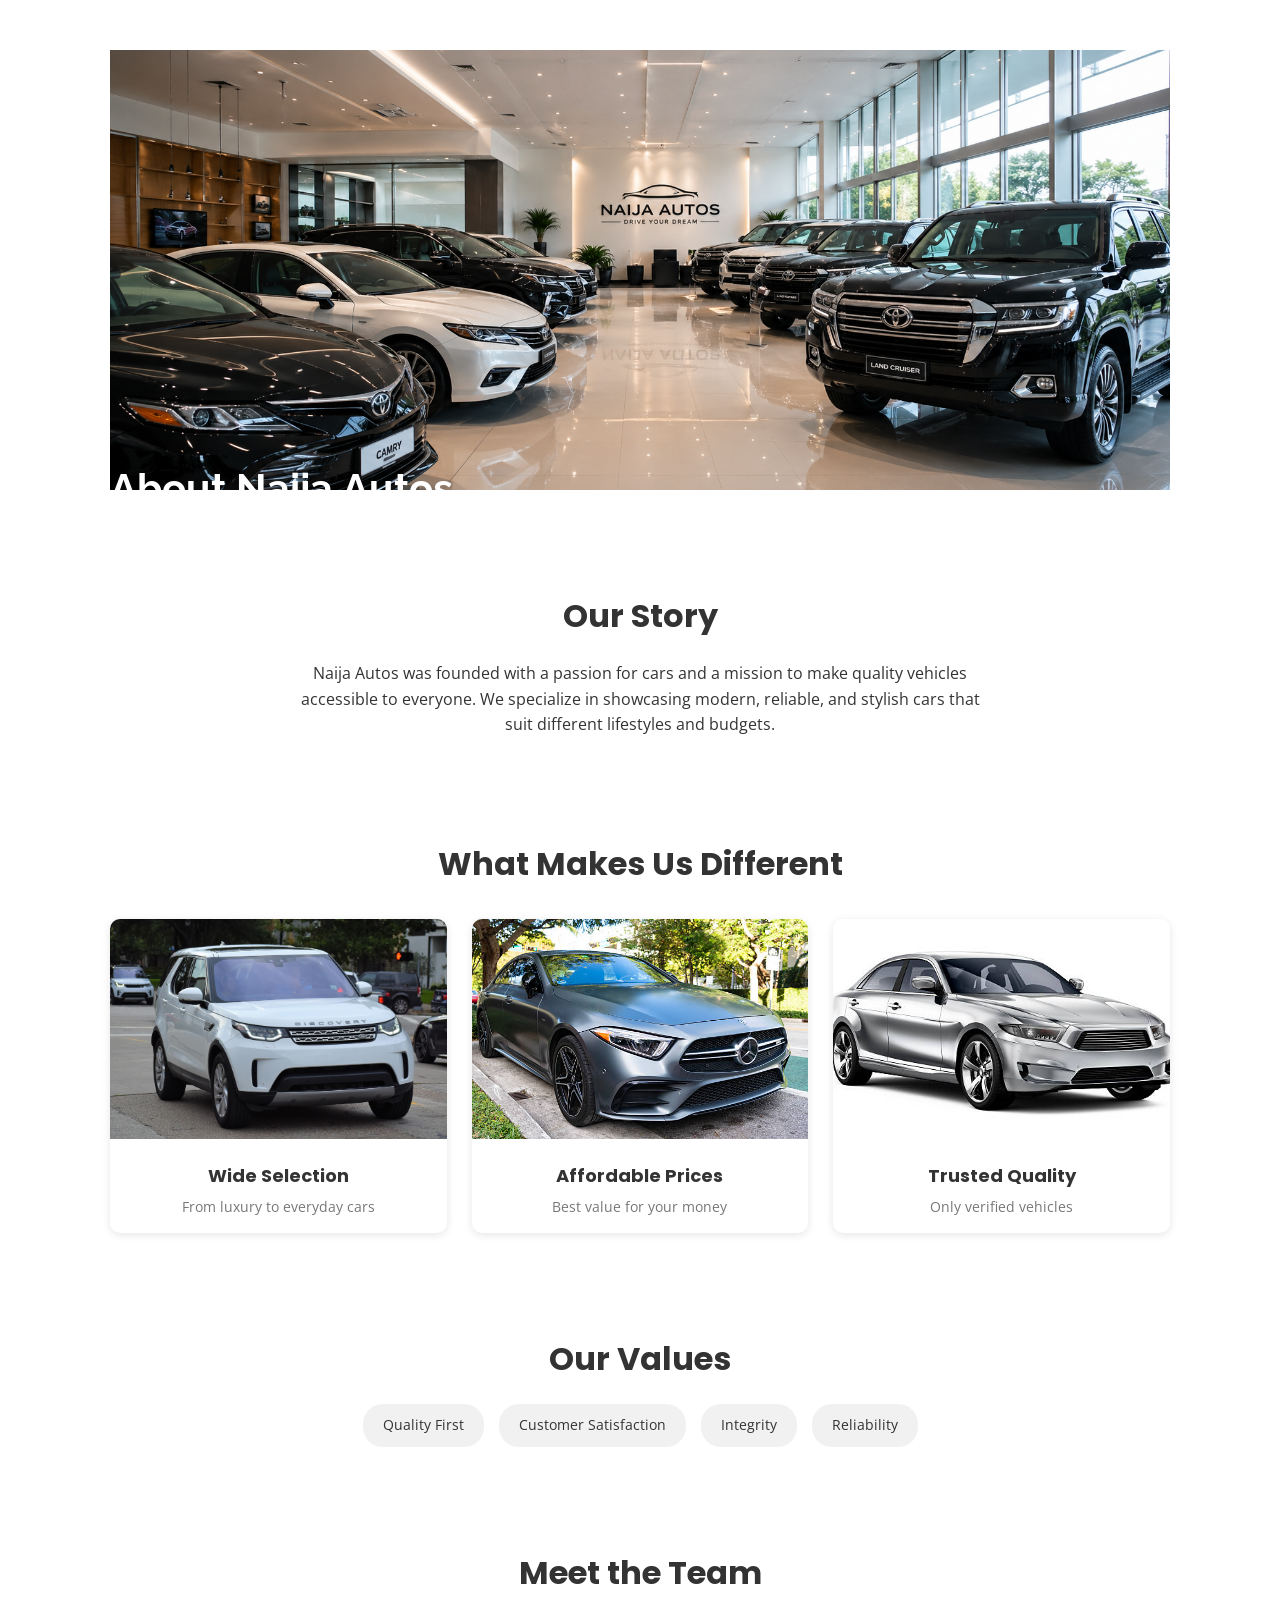
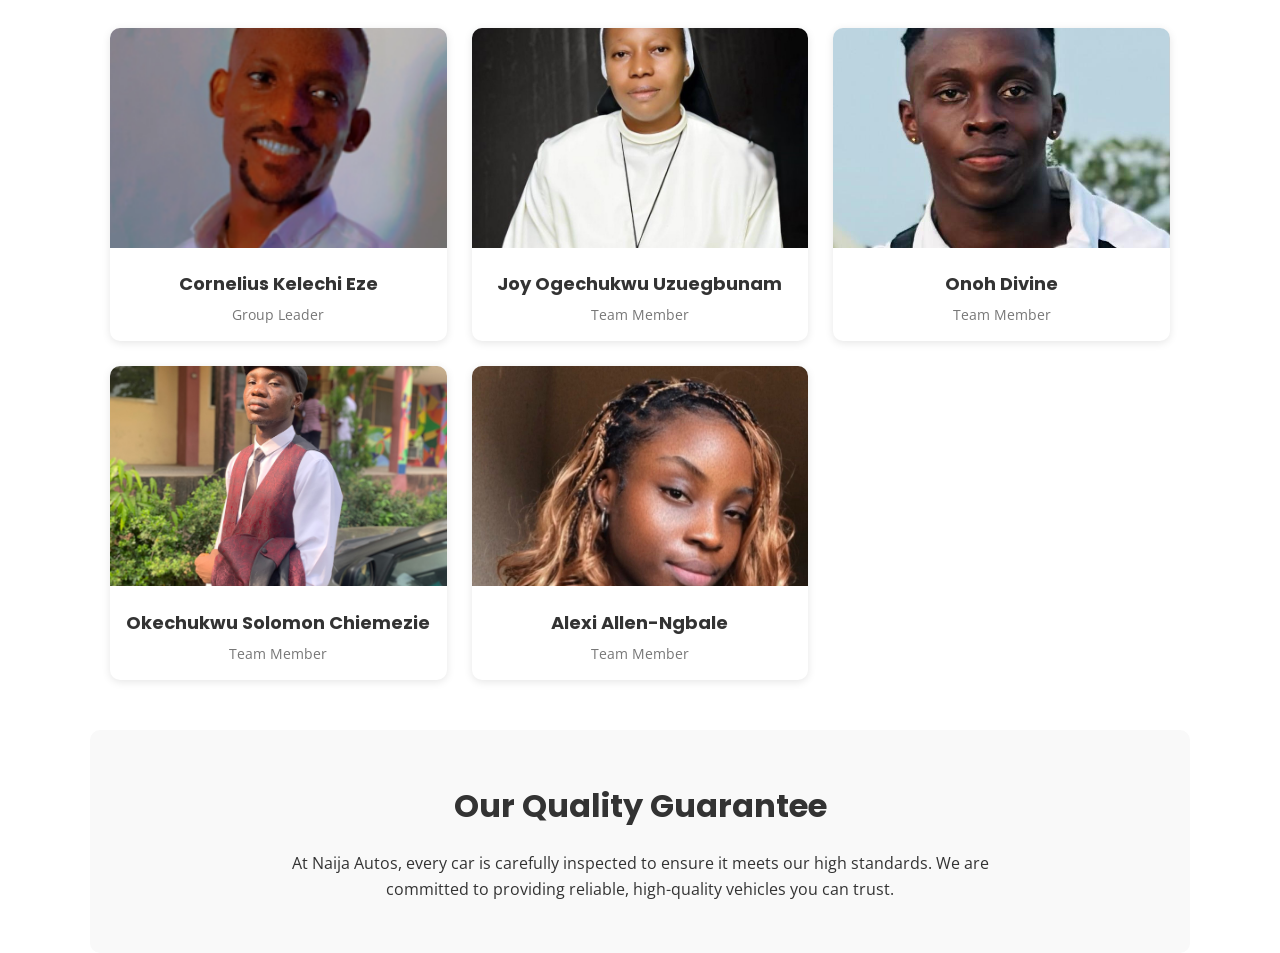
==== about.html @ 171ee288 "initial commit" ====
<!DOCTYPE html>
<html lang="en">
<head>
    <meta charset="UTF-8">
    <meta name="viewport" content="width=device-width, initial-scale=1.0">
    <title>About Us - Naija Autos</title>

    <!-- Google Fonts -->
    <link href="https://fonts.googleapis.com/css2?family=Poppins:wght@400;600&family=Raleway:wght@600&family=Open+Sans:wght@400;500&display=swap" rel="stylesheet">

    <!-- CSS -->
    <link rel="stylesheet" href="about.css">
</head>
<body>

<!-- HERO -->
<section class="about-hero">
    <img src="images/hero.jpg" alt="Naija Autos showroom with modern cars">
    <h1>About Naija Autos</h1>
</section>

<!-- STORY -->
<section>
    <h2>Our Story</h2>
    <p>
        Naija Autos was founded with a passion for cars and a mission to make quality vehicles
        accessible to everyone. We specialize in showcasing modern, reliable, and stylish cars
        that suit different lifestyles and budgets.
    </p>
</section>

<!-- WHAT MAKES US UNIQUE -->
<section>
    <h2>What Makes Us Different</h2>

    <div class="about-grid">

        <div class="about-card">
            <img src="images/car0.jpg" alt="Different types of cars available at Naija Autos">
            <div class="about-details">
                <h4>Wide Selection</h4>
                <p>From luxury to everyday cars</p>
            </div>
        </div>

        <div class="about-card">
            <img src="images/car2.jpg" alt="Affordable and quality cars">
            <div class="about-details">
                <h4>Affordable Prices</h4>
                <p>Best value for your money</p>
            </div>
        </div>

        <div class="about-card">
            <img src="images/car3.jpg" alt="Reliable and trusted vehicles">
            <div class="about-details">
                <h4>Trusted Quality</h4>
                <p>Only verified vehicles</p>
            </div>
        </div>

    </div>
</section>

<!-- VALUES -->
<section>
    <h2>Our Values</h2>

    <div class="values">
        <div class="value-item">Quality First</div>
        <div class="value-item">Customer Satisfaction</div>
        <div class="value-item">Integrity</div>
        <div class="value-item">Reliability</div>
    </div>
</section>

<!-- TEAM -->
<section>
    <h2>Meet the Team</h2>

    <div class="about-grid">

        <div class="about-card">
            <img src="images/team1.jpg" alt="Cornelius Kelechi Eze Group Leader">
            <div class="about-details">
                <h4>Cornelius Kelechi Eze</h4>
                <p>Group Leader</p>
            </div>
        </div>

        <div class="about-card">
            <img src="images/team2.jpg" alt="Joy Ogechukwu Uzuegbunam team member">
            <div class="about-details">
                <h4>Joy Ogechukwu Uzuegbunam</h4>
                <p>Team Member</p>
            </div>
        </div>

        <div class="about-card">
            <img src="images/team3.jpg" alt="Onoh Divine team member">
            <div class="about-details">
                <h4>Onoh Divine</h4>
                <p>Team Member</p>
            </div>
        </div>

        <div class="about-card">
            <img src="images/team4.jpg" alt="Okechukwu Solomon Chiemezie team member">
            <div class="about-details">
                <h4>Okechukwu Solomon Chiemezie</h4>
                <p>Team Member</p>
            </div>
        </div>

        <div class="about-card">
            <img src="images/team5.jpg" alt="Alexi Allen-Ngbale team member">
            <div class="about-details">
                <h4>Alexi Allen-Ngbale</h4>
                <p>Team Member</p>
            </div>
        </div>

    </div>
</section>

<!-- GUARANTEE -->
<section class="guarantee">
    <h2>Our Quality Guarantee</h2>
    <p>
        At Naija Autos, every car is carefully inspected to ensure it meets our high standards.
        We are committed to providing reliable, high-quality vehicles you can trust.
    </p>
</section>

</body>
</html>
---- about.css ----
/* RESET */
* {
    margin: 0;
    padding: 0;
    box-sizing: border-box;
}

/* BODY */
body {
    font-family: 'Open Sans', 'Roboto', 'Lato', sans-serif;
    background-color: #ffffff;
    color: #333;
    line-height: 1.6;
}

/* HERO */
.about-hero {
    position: relative;
    height: 60vh;
    overflow: hidden;
}

.about-hero img {
    width: 100%;
    height: 100%;
    object-fit: cover;
}

.about-hero h1 {
    position: absolute;
    bottom: 20px;
    left: 20px;
    font-family: 'Raleway', sans-serif;
    font-size: 2.5rem;
    color: white;
}

/* SECTION */
section {
    padding: 50px 20px;
    max-width: 1100px;
    margin: auto;
}

h2 {
    font-family: 'Poppins', sans-serif;
    text-align: center;
    margin-bottom: 20px;
    font-size: 2rem;
}

section p {
    text-align: center;
    max-width: 700px;
    margin: auto;
}

/* GRID LAYOUT */
.about-grid {
    display: grid;
    grid-template-columns: repeat(auto-fit, minmax(250px, 1fr));
    gap: 25px;
    margin-top: 30px;
}

/* CARD */
.about-card {
    background: #fff;
    border-radius: 10px;
    overflow: hidden;
    transition: 0.3s ease;
    box-shadow: 0 2px 8px rgba(0,0,0,0.1);
}

/* IMAGE */
.about-card img {
    width: 100%;
    height: 220px;
    object-fit: cover;
    transition: transform 0.3s ease;
}

/* HOVER EFFECT */
.about-card:hover img {
    transform: scale(1.05);
}

.about-card:hover {
    box-shadow: 0 8px 20px rgba(0,0,0,0.2);
}

/* CARD DETAILS */
.about-details {
    padding: 15px;
    text-align: center;
}

.about-details h4 {
    font-size: 18px;
    margin-bottom: 5px;
    font-family: 'Poppins', sans-serif;
}

.about-details p {
    font-size: 14px;
    color: #777;
}

/* VALUES */
.values {
    display: flex;
    justify-content: center;
    flex-wrap: wrap;
    gap: 15px;
    margin-top: 20px;
}

.value-item {
    background: #f1f1f1;
    padding: 10px 20px;
    border-radius: 20px;
    font-size: 14px;
    transition: 0.3s;
}

.value-item:hover {
    background: #333;
    color: white;
}

/* BUTTON */
button {
    background-color: #333;
    color: white;
    border: none;
    padding: 8px 15px;
    margin-top: 10px;
    cursor: pointer;
    border-radius: 5px;
    transition: 0.3s;
}

button:hover {
    background-color: #555;
}

/* GUARANTEE */
.guarantee {
    background: #f9f9f9;
    border-radius: 10px;
    text-align: center;
}

/* RESPONSIVE */
@media (max-width: 768px) {
    .about-hero {
        height: 40vh;
    }

    .about-hero h1 {
        font-size: 1.8rem;
    }

    h2 {
        font-size: 1.5rem;
    }
}
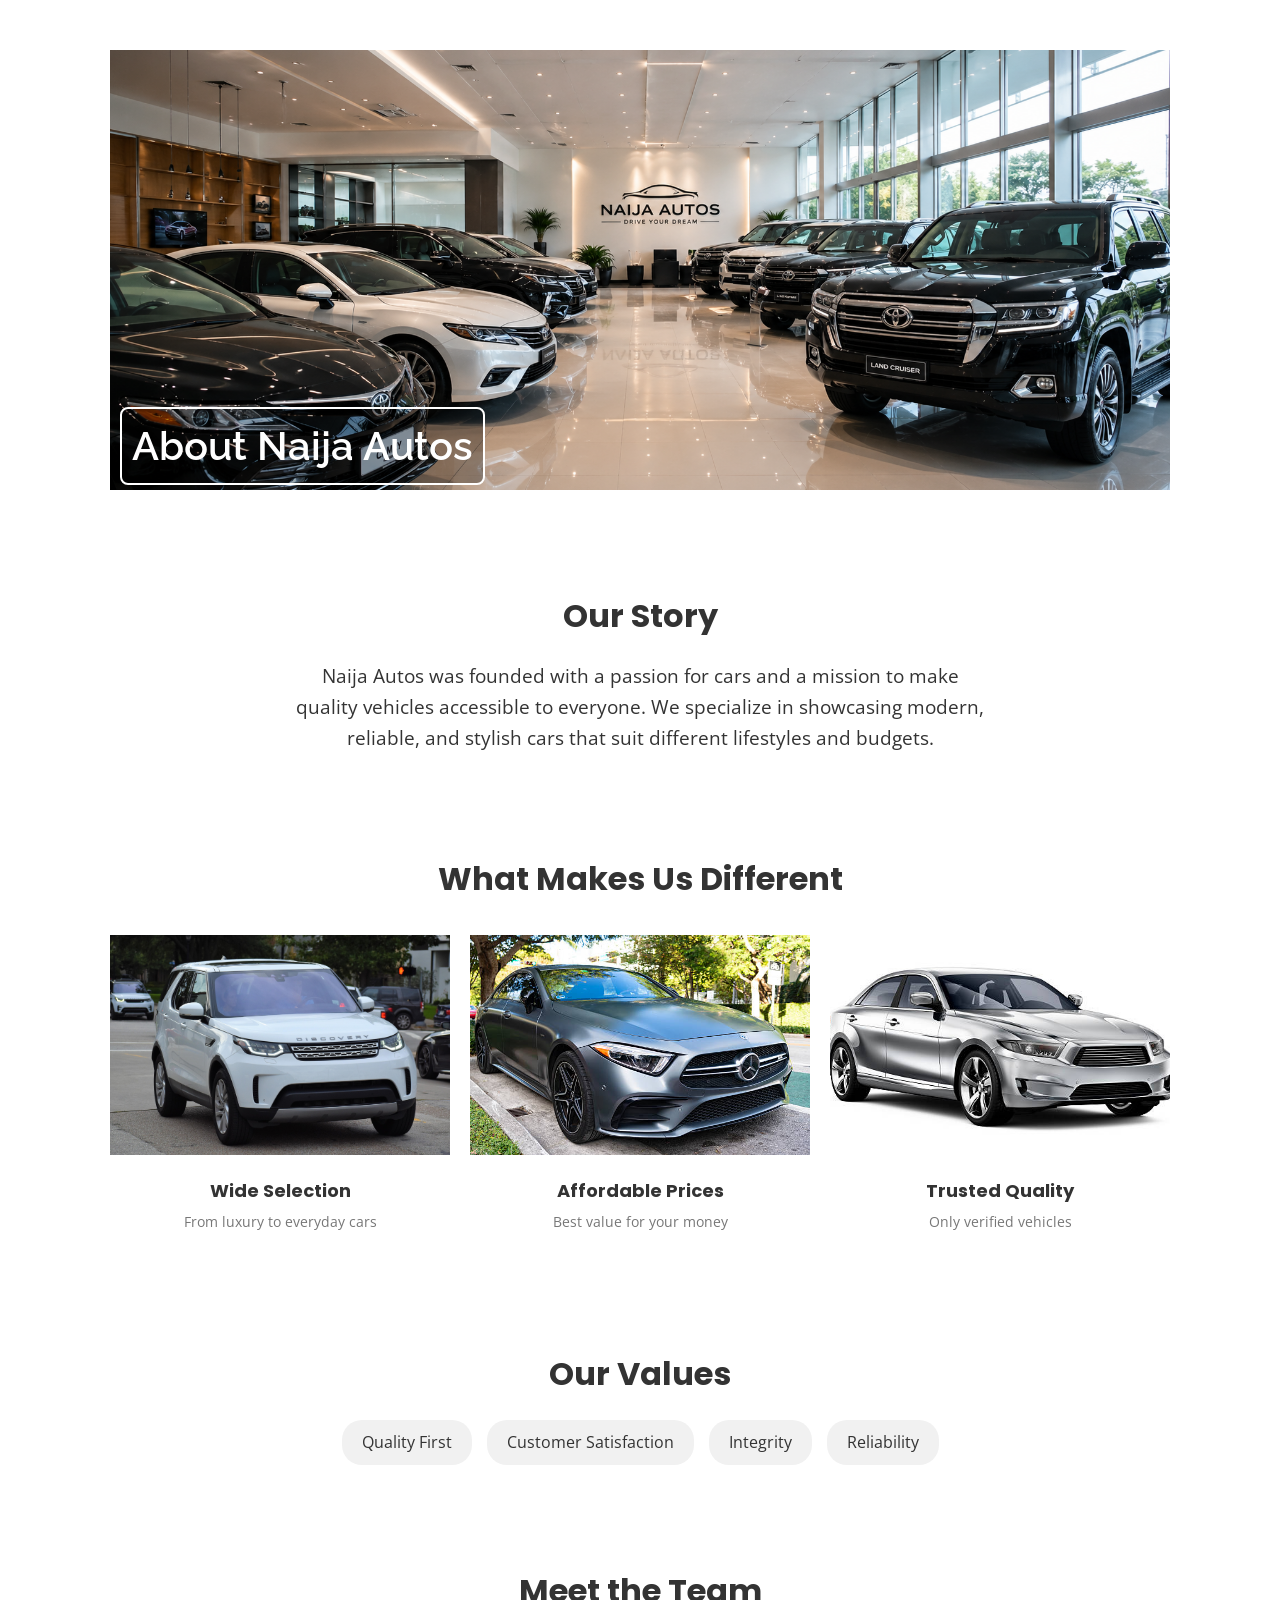
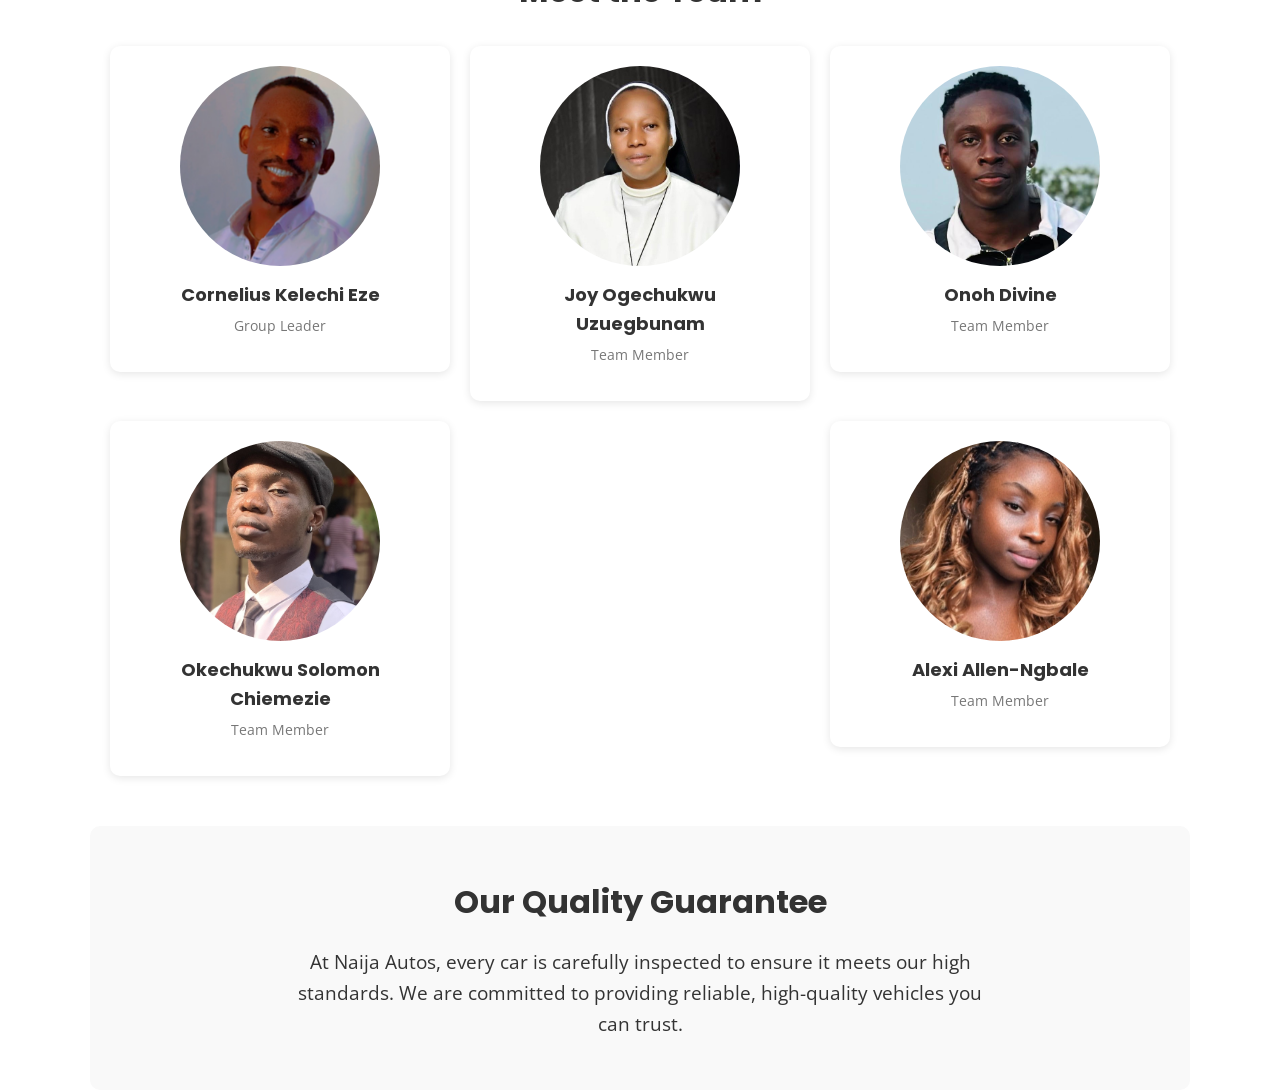
==== commit 8d3ac885: "updated grid display" ====
--- a/about.html
+++ b/about.html
@@ -35,7 +35,7 @@
 
     <div class="about-grid">
 
-        <div class="about-card">
+        <div class="about-cards">
             <img src="images/car0.jpg" alt="Different types of cars available at Naija Autos">
             <div class="about-details">
                 <h4>Wide Selection</h4>
@@ -43,7 +43,7 @@
             </div>
         </div>
 
-        <div class="about-card">
+        <div class="about-cards">
             <img src="images/car2.jpg" alt="Affordable and quality cars">
             <div class="about-details">
                 <h4>Affordable Prices</h4>
@@ -51,7 +51,7 @@
             </div>
         </div>
 
-        <div class="about-card">
+        <div class="about-cards">
             <img src="images/car3.jpg" alt="Reliable and trusted vehicles">
             <div class="about-details">
                 <h4>Trusted Quality</h4>
--- a/about.css
+++ b/about.css
@@ -28,11 +28,16 @@
 
 .about-hero h1 {
     position: absolute;
-    bottom: 20px;
-    left: 20px;
+    bottom: 55px;
+    left: 30px;
     font-family: 'Raleway', sans-serif;
     font-size: 2.5rem;
+    font-weight: 600;
     color: white;
+    border: 2px solid white;
+    background-color: rgba(0,0,0,0.3);
+    padding: 5px 10px;
+    border-radius: 8px;
 }
 
 /* SECTION */
@@ -53,6 +58,7 @@
     text-align: center;
     max-width: 700px;
     margin: auto;
+    font-size: 1.2rem;
 }
 
 /* GRID LAYOUT */
@@ -73,7 +79,7 @@
 }
 
 /* IMAGE */
-.about-card img {
+.about-cards img {
     width: 100%;
     height: 220px;
     object-fit: cover;
@@ -81,11 +87,11 @@
 }
 
 /* HOVER EFFECT */
-.about-card:hover img {
+.about-cards:hover img {
     transform: scale(1.05);
 }
 
-.about-card:hover {
+.about-cards:hover {
     box-shadow: 0 8px 20px rgba(0,0,0,0.2);
 }
 
@@ -119,7 +125,7 @@
     background: #f1f1f1;
     padding: 10px 20px;
     border-radius: 20px;
-    font-size: 14px;
+    font-size: 16px;
     transition: 0.3s;
 }
 
@@ -151,6 +157,27 @@
     text-align: center;
 }
 
+/*ABOUT CARD*/
+.about-card {
+    display: flex;
+    flex-direction: column;
+    align-items: center;
+    padding: 20px;
+}
+
+.about-card img {
+    width: 200px;
+    height: 200px;
+    object-fit: cover;
+    align-self: center;
+    border-radius: 100%;
+}
+
+.about-card:hover img {
+    transform: scale(1.05);
+    border: 2px solid aqua;
+}
+
 /* RESPONSIVE */
 @media (max-width: 768px) {
     .about-hero {
@@ -164,4 +191,23 @@
     h2 {
         font-size: 1.5rem;
     }
+}
+
+@media (min-width: 768px) {
+    .about-grid {
+    display: grid;
+    grid-template-columns:repeat(3, 1fr);
+    gap: 20px;
+    align-items: start;
+    }
+
+    .about-grid > :nth-child(4) {
+    grid-column: 1; /* left */
+    grid-row: 2;
+    }
+
+    .about-grid > :nth-child(5) {
+    grid-column: 3; /* right */
+    grid-row: 2;
+    }
 }
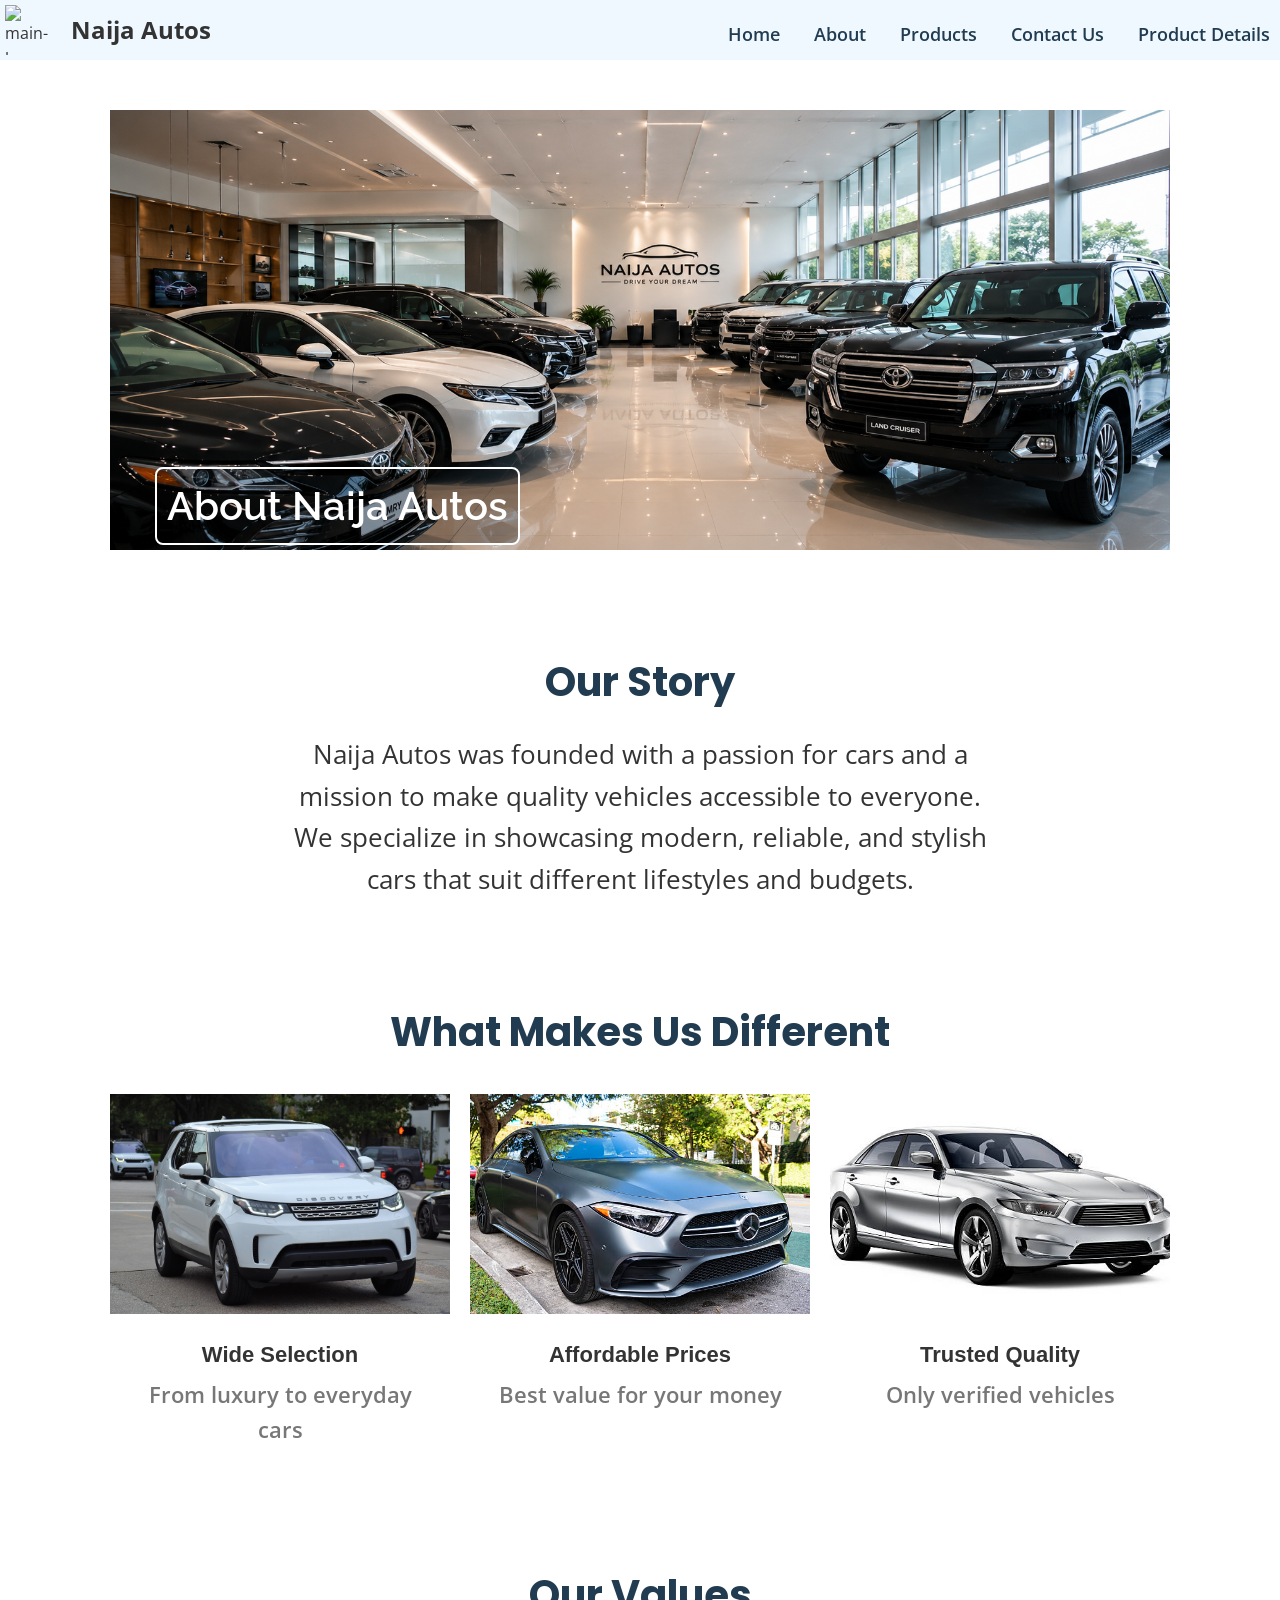
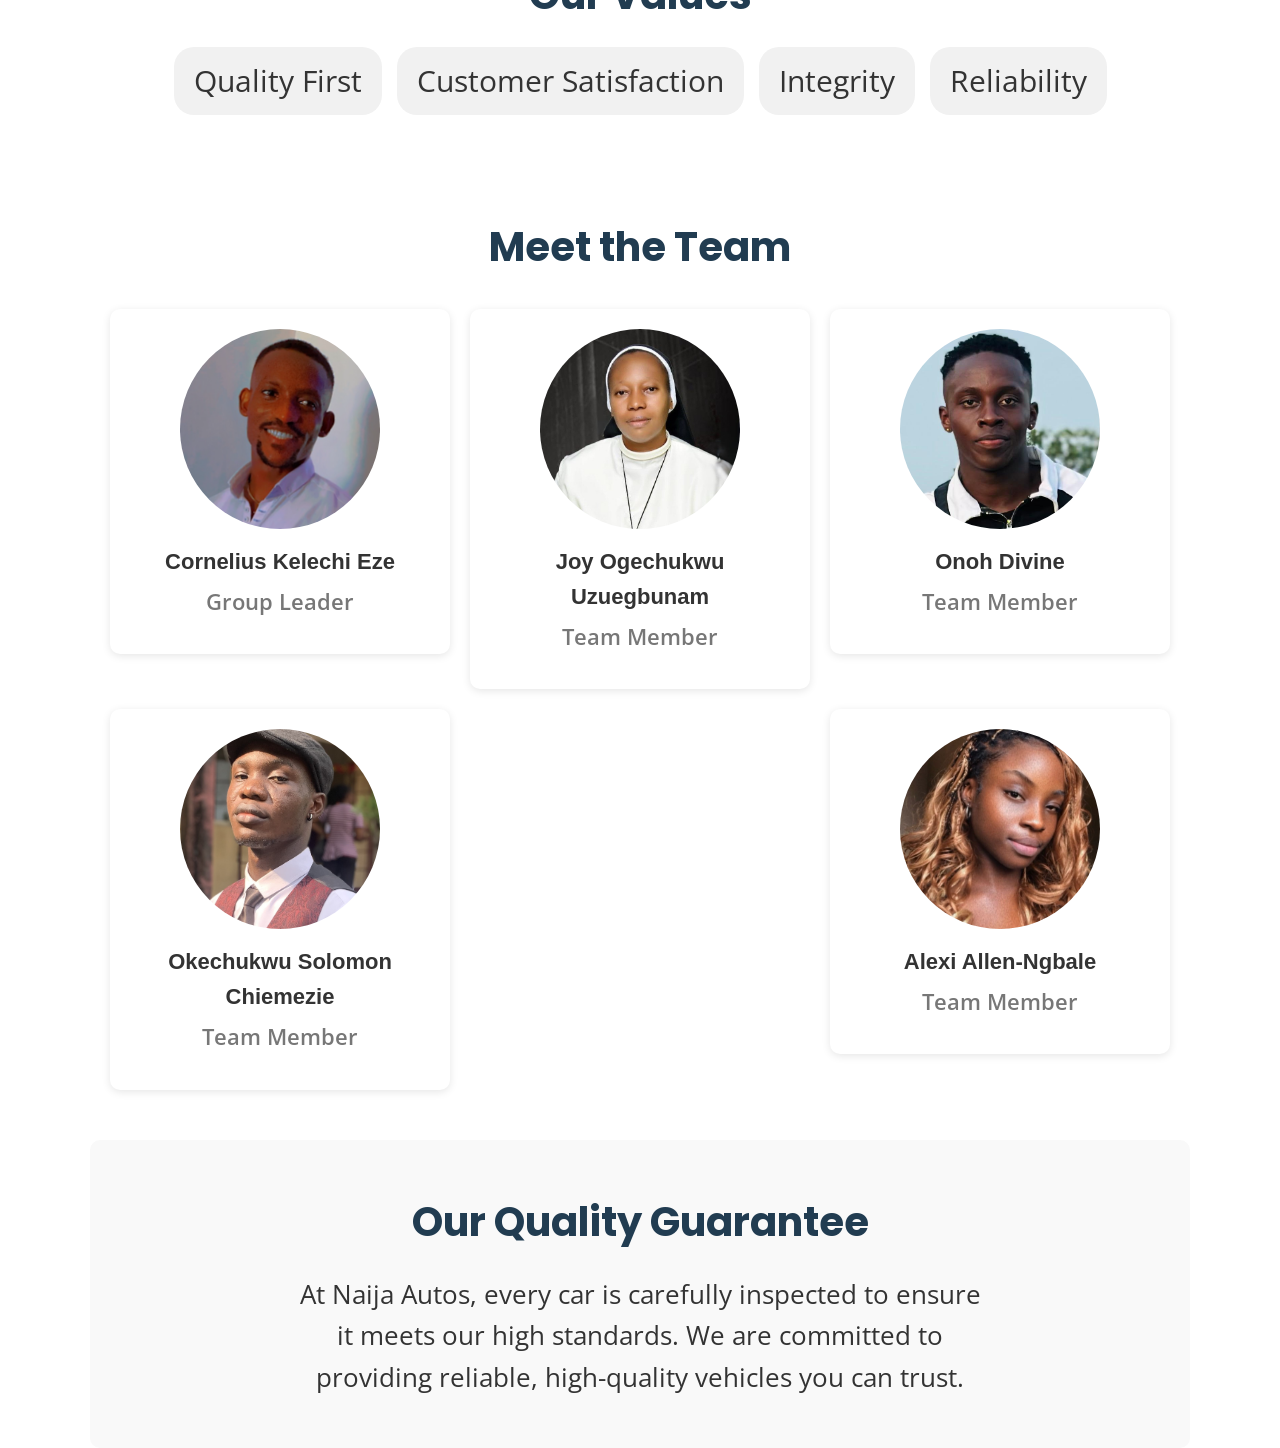
==== commit e4709044: "modified @media for navbar" ====
--- a/about.html
+++ b/about.html
@@ -8,10 +8,36 @@
     <!-- Google Fonts -->
     <link href="https://fonts.googleapis.com/css2?family=Poppins:wght@400;600&family=Raleway:wght@600&family=Open+Sans:wght@400;500&display=swap" rel="stylesheet">
 
+     <!--Font Awesome link-->
+    <link rel="stylesheet" href="https://cdnjs.cloudflare.com/ajax/libs/font-awesome/7.0.1/css/all.min.css">
+
     <!-- CSS -->
     <link rel="stylesheet" href="about.css">
 </head>
 <body>
+
+    <!-- NAVBAR -->
+    <nav>
+        <div class="logo-title">
+        <img src="https://img.icons8.com/?size=100&id=Jn6V7c1wARCF&format=png&color=000000" alt="main-logo" class="logo">
+        <h1>Naija Autos</h1>
+        </div>
+
+        <!--Menu/toggle-->
+        <input type="checkbox" id="menu-toggle">
+
+        <label for="menu-toggle" class="hamburger">
+            <i class="fa-solid fa-bars"></i>
+        </label>
+
+        <ul class="menu">
+            <li><a href="#">Home</a></li>
+            <li><a href="#">About</a></li>
+            <li><a href="./products.html">Products</a></li>
+            <li><a href="./contact.html">Contact Us</a></li>
+            <li><a href="#">Product Details</a></li>
+        </ul>
+    </nav>
 
 <!-- HERO -->
 <section class="about-hero">
--- a/about.css
+++ b/about.css
@@ -13,6 +13,72 @@
     line-height: 1.6;
 }
 
+/*Navigation*/
+nav {
+    position: sticky;
+    top: 0;
+    display: flex;
+    align-items: center;
+    justify-content: space-between;
+    gap: 2rem;
+    background-color: aliceblue;
+    padding: 5px;
+    z-index: 1000;
+}
+
+.logo-title {
+    display: flex;
+    align-items: center;
+    gap: 4rem;
+}
+
+.logo {
+    width: 50px;
+    height: 50px;
+}
+
+#menu-toggle {
+    display: none;
+}
+
+.menu {
+    display: none;
+    position: absolute;
+    background-color: aliceblue;
+    top: 3.9rem;
+    right: 2px;
+    border-radius: 5px;
+}
+
+#menu-toggle:checked ~ .menu {
+    display: block;
+}
+
+.menu li {
+    list-style: none;
+    padding: 5px;
+}
+
+.menu li a {
+    text-decoration: none;
+    color: #213C51;
+}
+
+.menu li a:hover {
+    background-color: aqua;
+    padding: 2px;
+    border-radius: 5px;
+}
+
+.hamburger {
+    position: relative;
+    background: none;
+    border: none;
+    font-size: 24px; 
+    cursor: pointer;
+}
+
+
 /* HERO */
 .about-hero {
     position: relative;
@@ -29,7 +95,7 @@
 .about-hero h1 {
     position: absolute;
     bottom: 55px;
-    left: 30px;
+    left: 65px;
     font-family: 'Raleway', sans-serif;
     font-size: 2.5rem;
     font-weight: 600;
@@ -52,6 +118,7 @@
     text-align: center;
     margin-bottom: 20px;
     font-size: 2rem;
+    color: #213C51;
 }
 
 section p {
@@ -193,7 +260,27 @@
     }
 }
 
-@media (min-width: 768px) {
+@media(min-width: 768px) {
+   .logo-title {
+    display: flex;
+    align-items: center;
+    gap: 1rem;
+   }
+
+   .hamburger{
+    display: none;
+   }
+
+   .menu {
+    display: flex;
+    gap: 1.5rem;
+    position: absolute;
+    top: 25%;
+    right: 5px;
+    font-weight: 600;
+    font-size: 18px;
+   }
+}
     .about-grid {
     display: grid;
     grid-template-columns:repeat(3, 1fr);
@@ -210,4 +297,22 @@
     grid-column: 3; /* right */
     grid-row: 2;
     }
+
+    section p {
+        font-size: 26px;
+    }
+
+    h2 {
+        color: #213C51;
+        font-size: 2.5rem;
+    }
+
+    .value-item {
+        font-size: 30px;
+    }
+
+    .about-details h4, .about-details p {
+        font-size: 22px;
+        font-weight: 600;
+    }
 }
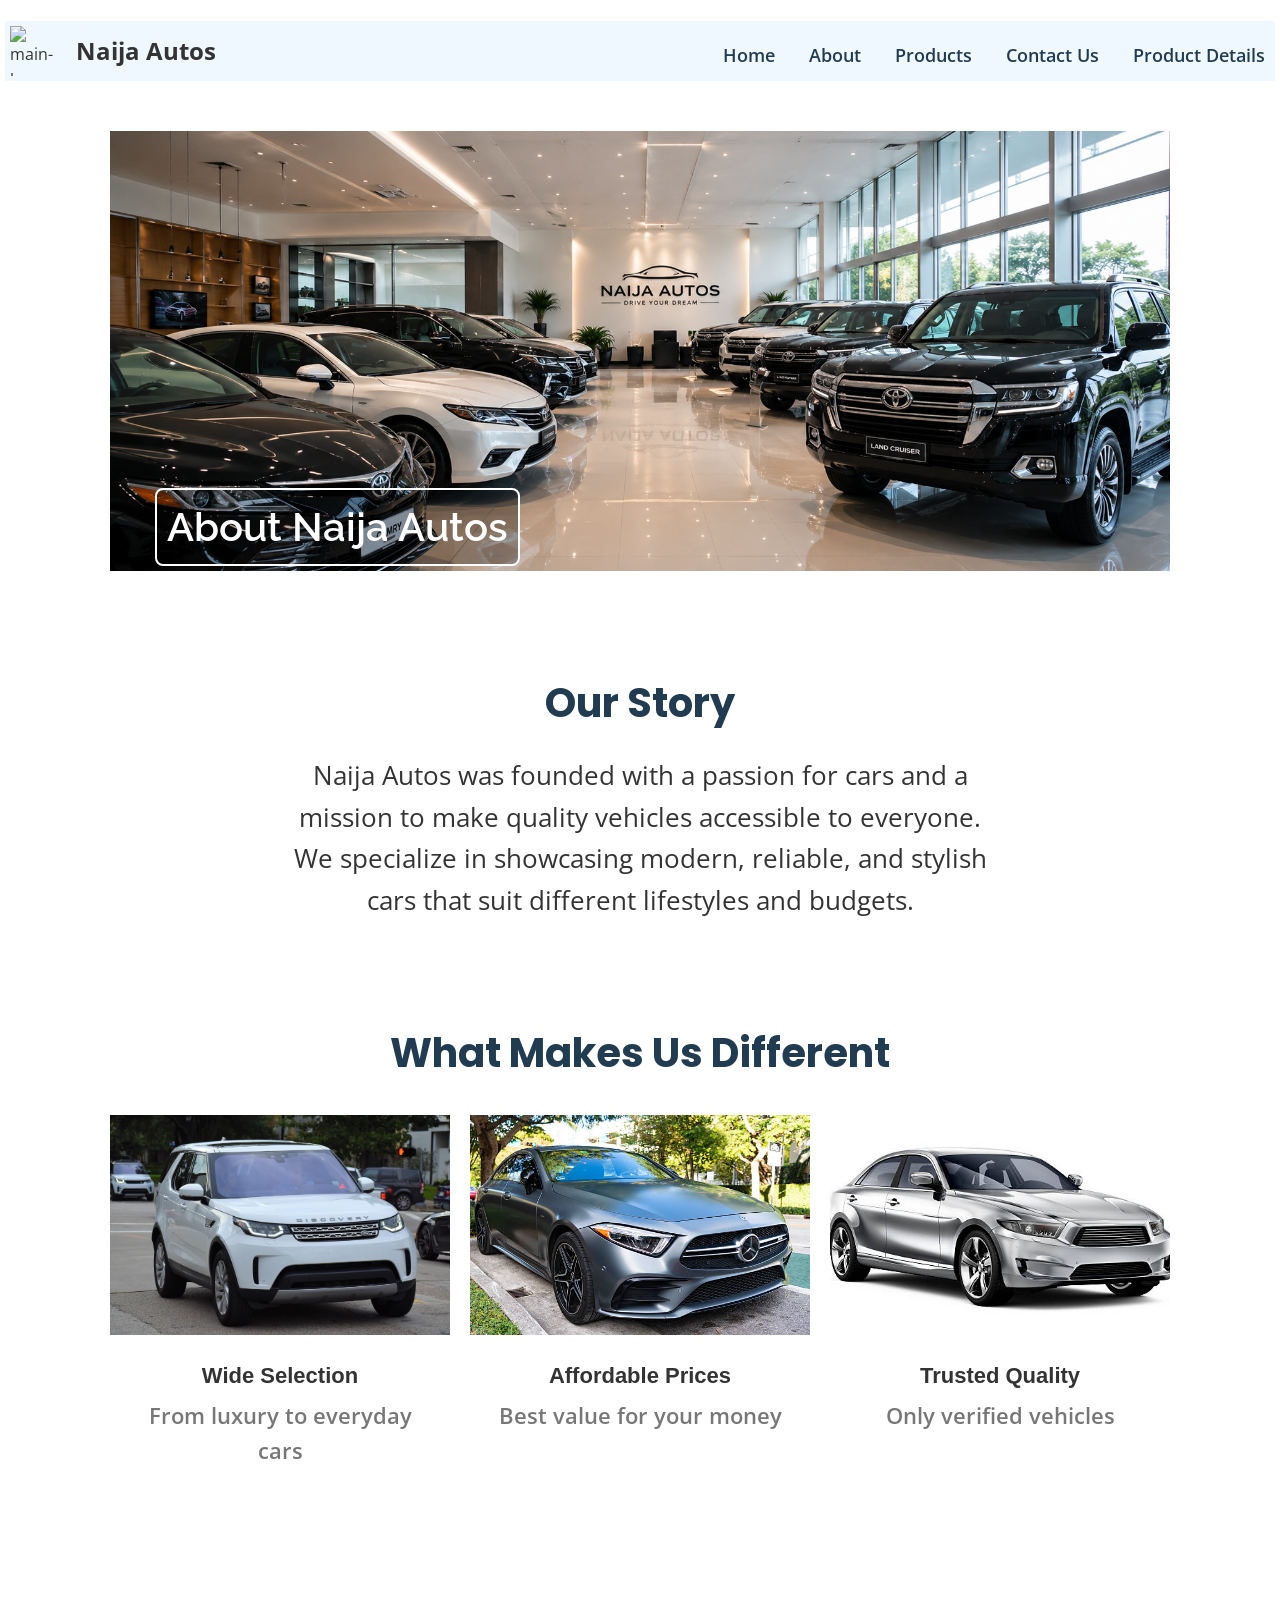
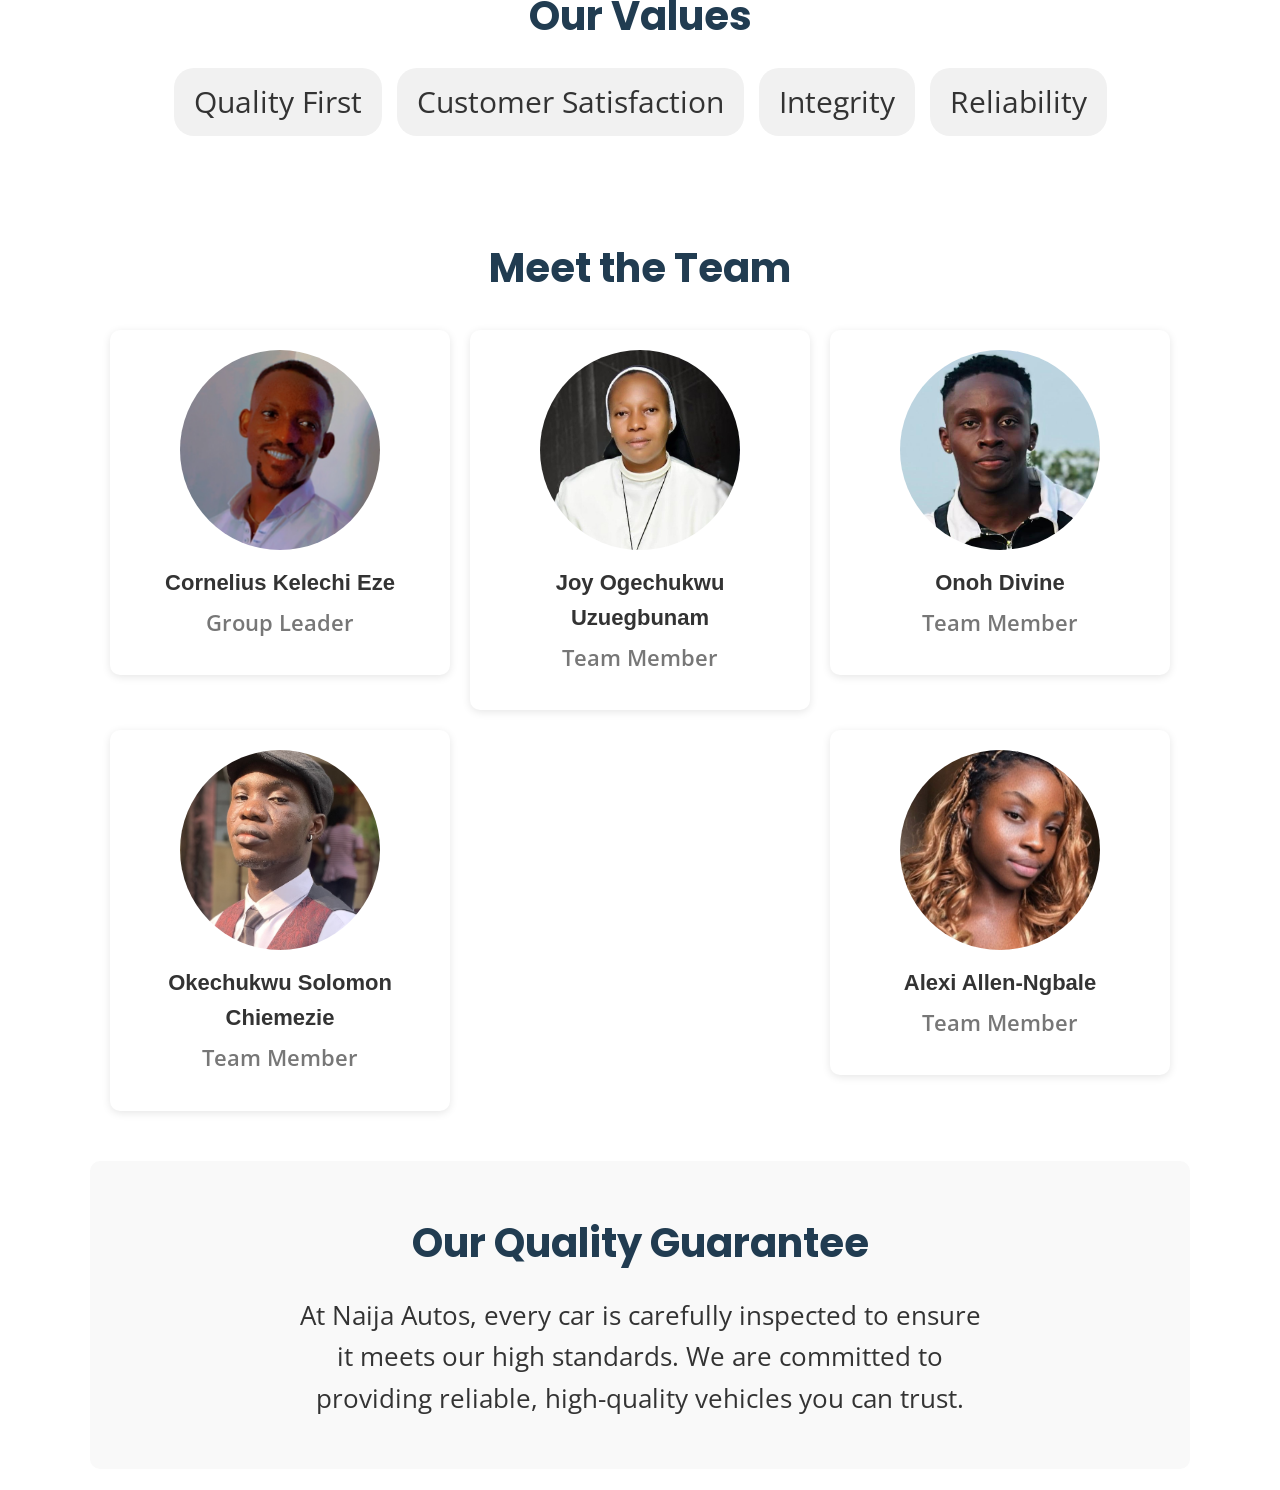
==== commit eaeb4f8c: "final corrections done" ====
--- a/about.html
+++ b/about.html
@@ -31,11 +31,11 @@
         </label>
 
         <ul class="menu">
-            <li><a href="#">Home</a></li>
-            <li><a href="#">About</a></li>
+            <li><a href="./index.html">Home</a></li>
+            <li><a href="./about.html">About</a></li>
             <li><a href="./products.html">Products</a></li>
             <li><a href="./contact.html">Contact Us</a></li>
-            <li><a href="#">Product Details</a></li>
+            <li><a href="./product-detail.html">Product Details</a></li>
         </ul>
     </nav>
 
--- a/about.css
+++ b/about.css
@@ -11,6 +11,8 @@
     background-color: #ffffff;
     color: #333;
     line-height: 1.6;
+    margin: 1rem auto;
+    padding: 5px;
 }
 
 /*Navigation*/
@@ -130,9 +132,8 @@
 
 /* GRID LAYOUT */
 .about-grid {
-    display: grid;
-    grid-template-columns: repeat(auto-fit, minmax(250px, 1fr));
-    gap: 25px;
+    display: flex;
+    flex-direction: column;
     margin-top: 30px;
 }
 
@@ -280,7 +281,7 @@
     font-weight: 600;
     font-size: 18px;
    }
-}
+
     .about-grid {
     display: grid;
     grid-template-columns:repeat(3, 1fr);
@@ -315,4 +316,5 @@
         font-size: 22px;
         font-weight: 600;
     }
-}+}
+   
